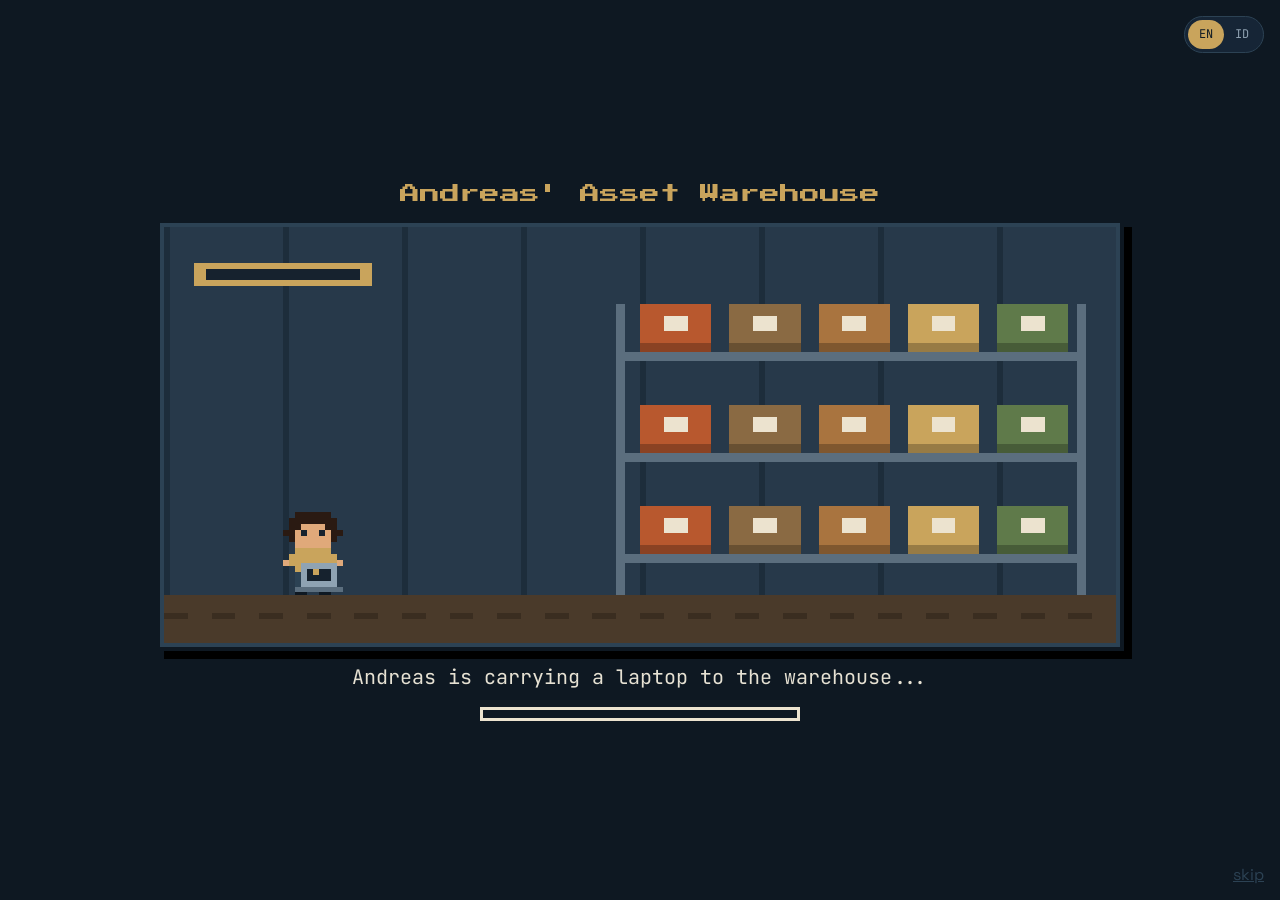
==== index.html @ f8578f16 "Add files via upload" ====
<!DOCTYPE html>
<html lang="en" data-lang="en">
<head>
<meta charset="UTF-8">
<meta name="viewport" content="width=device-width, initial-scale=1">
<title>Andreas Hasiholan Sinaga | IT Asset Management & Software Engineer</title>
<meta name="description" content="Portfolio of Andreas Hasiholan Sinaga: IT asset management, stock opname, JIRA operations, software engineering, and accessibility research.">
<link rel="preconnect" href="https://fonts.googleapis.com">
<link href="https://fonts.googleapis.com/css2?family=Press+Start+2P&family=Space+Grotesk:wght@400;500;700&family=JetBrains+Mono:wght@400;500&display=swap" rel="stylesheet">
<link rel="stylesheet" href="style.css">
</head>
<body class="locked">

<!-- ===== LAUNCH PAGE ===== -->
<section id="launch">
  <div class="lang-switch launch-lang" role="group" aria-label="Language">
    <button class="lang-btn" data-set="en" aria-pressed="true">EN</button>
    <button class="lang-btn" data-set="id" aria-pressed="false">ID</button>
  </div>
  <h1 class="px">Andreas' Asset Warehouse</h1>
  <canvas id="scene" width="320" height="140" aria-label="Pixel animation: a character carries a laptop to the warehouse shelves"></canvas>
  <p id="hint" class="hint"></p>
  <div class="bar"><i id="barfill"></i></div>
  <button id="enter" class="launch-btn" hidden></button>
  <button id="skip" class="skip"></button>
</section>

<!-- ===== SITE ===== -->
<div id="site">
  <nav class="nav" id="nav">
    <a class="logo mono" href="#top">andreas</a>
    <div class="nav-right">
      <div class="links">
        <a href="#tentang"><span data-lang="en">About</span><span data-lang="id">Tentang</span></a>
        <a href="#ops"><span data-lang="en">Work</span><span data-lang="id">Pekerjaan</span></a>
        <a href="#kerja"><span data-lang="en">Experience</span><span data-lang="id">Pengalaman</span></a>
        <a href="#peta"><span data-lang="en">Asset Map</span><span data-lang="id">Peta Aset</span></a>
        <a href="#riset"><span data-lang="en">Research</span><span data-lang="id">Riset</span></a>
        <a href="#kontak"><span data-lang="en">Contact</span><span data-lang="id">Kontak</span></a>
      </div>
      <div class="lang-switch" role="group" aria-label="Language">
        <button class="lang-btn" data-set="en" aria-pressed="true">EN</button>
        <button class="lang-btn" data-set="id" aria-pressed="false">ID</button>
      </div>
    </div>
  </nav>

  <header class="hero wrap" id="top">
    <div class="hero-text">
      <p class="mono tag">Jakarta, Indonesia</p>
      <h2 class="big"><span class="first">Andreas</span> Hasiholan Sinaga</h2>
      <p class="role mono"><span id="typed"></span><i class="caret"></i></p>
      <p class="lead">
        <span data-lang="en">Computer Engineering graduate who manages IT assets in banking and builds apps on the side.</span>
        <span data-lang="id">Lulusan Computer Engineering yang mengurus aset IT di industri perbankan, dan membangun aplikasi di sela-selanya.</span>
      </p>
      <div class="cta">
        <a class="btn" href="#ops"><span data-lang="en">See my work</span><span data-lang="id">Lihat pekerjaan</span></a>
        <button class="btn ghost copy-btn" id="copy" data-email="sinagaandreas95@gmail.com"></button>
      </div>
    </div>
    <div class="term" aria-label="Terminal animation">
      <div class="term-bar"><i></i><i></i><i></i><span class="mono">stock-opname</span></div>
      <div class="term-body mono" id="termbody"></div>
    </div>
  </header>

  <section class="wrap stats">
    <div class="rv"><b data-n="1200">0</b><span><span data-lang="en">IT assets validated for auction</span><span data-lang="id">aset IT divalidasi untuk lelang</span></span></div>
    <div class="rv"><b data-n="5">0</b><span><span data-lang="en">years of software data reconciled (2021–2026)</span><span data-lang="id">tahun data software direkonsiliasi (2021–2026)</span></span></div>
    <div class="rv"><b data-n="2">0</b><span><span data-lang="en">IEEE papers</span><span data-lang="id">paper IEEE</span></span></div>
    <div class="rv"><b data-n="1">0</b><span><span data-lang="en">patent registered</span><span data-lang="id">paten terdaftar</span></span></div>
  </section>

  <section id="tentang" class="wrap rv">
    <p class="kicker mono">// about</p>
    <h3 class="h2"><span data-lang="en">From code to inventory, and back.</span><span data-lang="id">Dari kode ke inventaris, dan sebaliknya.</span></h3>
    <p class="lead">
      <span data-lang="en">Computer Engineering graduate from Telkom University (minor in Data Science, GPA 3.61/4.00). I work with asset inventory, data validation, audit support, and JIRA-based IT service in banking. I also build web and mobile apps with Python, PHP, MySQL, and Dart.</span>
      <span data-lang="id">Lulusan Computer Engineering Telkom University (minor Data Science, IPK 3,61/4,00). Saya terbiasa dengan inventaris aset, validasi data, dukungan audit, dan layanan IT berbasis JIRA di perbankan. Saya juga membangun aplikasi web dan mobile dengan Python, PHP, MySQL, dan Dart.</span>
    </p>
  </section>

  <section id="ops" class="wrap">
    <p class="kicker mono">// daily work</p>
    <h3 class="h2"><span data-lang="en">Five things I run at Danamon.</span><span data-lang="id">Lima hal yang saya kerjakan di Danamon.</span></h3>
    <div class="ops rv">
      <div class="tabs" role="tablist" aria-label="Responsibilities">
        <button class="tab" role="tab" data-i="0" aria-selected="true"><span class="mono">01</span><span>Stock Opname</span></button>
        <button class="tab" role="tab" data-i="1" aria-selected="false"><span class="mono">02</span><span data-lang="en">Inventory & Stock Card</span><span data-lang="id">Inventaris & Stock Card</span></button>
        <button class="tab" role="tab" data-i="2" aria-selected="false"><span class="mono">03</span><span data-lang="en">Asset Auction</span><span data-lang="id">Lelang Aset</span></button>
        <button class="tab" role="tab" data-i="3" aria-selected="false"><span class="mono">04</span><span data-lang="en">Data Integrity</span><span data-lang="id">Integritas Data</span></button>
        <button class="tab" role="tab" data-i="4" aria-selected="false"><span class="mono">05</span><span>JIRA & SLA</span></button>
      </div>
      <div class="panel" role="tabpanel">
        <h4 id="ptitle"></h4>
        <p id="pdesc" class="lead"></p>
        <div id="viz" class="viz"></div>
      </div>
    </div>
  </section>

  <section id="kerja" class="wrap">
    <p class="kicker mono">// experience</p>
    <h3 class="h2"><span data-lang="en">Work timeline</span><span data-lang="id">Timeline kerja</span></h3>
    <div class="timeline">
      <article class="card rv">
        <time class="mono"><span data-lang="en">May 2026 – Present</span><span data-lang="id">Mei 2026 – sekarang</span></time>
        <h4><span data-lang="en">IT Assets Management (Contract)</span><span data-lang="id">IT Assets Management (Kontrak)</span></h4>
        <p class="org">PT Bank Danamon Indonesia Tbk · Jakarta</p>
        <p><span data-lang="en">Five core responsibilities: stock opname, inventory, auction support, data integrity, and JIRA ticket handling.</span><span data-lang="id">Lima tanggung jawab utama: stock opname, inventaris, dukungan lelang, integritas data, dan penanganan tiket JIRA.</span></p>
      </article>
      <article class="card rv">
        <time class="mono"><span data-lang="en">Nov 2025 – May 2026</span><span data-lang="id">Nov 2025 – Mei 2026</span></time>
        <h4><span data-lang="en">IT Assets Management Intern</span><span data-lang="id">IT Assets Management Intern</span></h4>
        <p class="org">PT Bank Danamon Indonesia Tbk</p>
        <ul>
          <li><span data-lang="en">Built a Stock Card Application to digitize backup inventory, replacing manual tracking.</span><span data-lang="id">Membangun Stock Card Application untuk mendigitalkan inventaris backup, menggantikan pencatatan manual.</span></li>
          <li><span data-lang="en">Software stock opname and data reconciliation for 2021–2026.</span><span data-lang="id">Stock opname software dan rekonsiliasi data 2021–2026.</span></li>
          <li><span data-lang="en">Hardware stock opname for auction preparation, validating about 1,200 IT assets.</span><span data-lang="id">Stock opname hardware untuk lelang, memvalidasi sekitar 1.200 aset IT.</span></li>
        </ul>
      </article>
      <article class="card rv">
        <time class="mono"><span data-lang="en">Jul – Aug 2024</span><span data-lang="id">Jul – Agu 2024</span></time>
        <h4><span>Software Engineer Intern</span></h4>
        <p class="org">Kantor Pelayanan Pajak Madya Medan</p>
        <ul>
          <li><span data-lang="en">Built a web survey application (PHP, MySQL, Bootstrap) with role-based authentication.</span><span data-lang="id">Aplikasi survei web (PHP, MySQL, Bootstrap) dengan autentikasi berbasis peran.</span></li>
          <li><span data-lang="en">Input validation, testing, debugging, and technical documentation.</span><span data-lang="id">Validasi input, testing, debugging, dan dokumentasi teknis.</span></li>
        </ul>
      </article>
      <article class="card rv">
        <time class="mono"><span data-lang="en">Dec 2024 – Sep 2025</span><span data-lang="id">Des 2024 – Sep 2025</span></time>
        <h4><span data-lang="en">Secretary & Treasurer, Kesma</span><span data-lang="id">Sekretaris & Bendahara Kesma</span></h4>
        <p class="org">Himpunan Mahasiswa Teknik Komputer, Telkom University</p>
        <ul>
          <li><span data-lang="en">Organizational administration, meeting minutes, and correspondence.</span><span data-lang="id">Administrasi organisasi, notulen, dan korespondensi.</span></li>
          <li><span data-lang="en">Budgeting and financial reporting for student programs.</span><span data-lang="id">Perencanaan anggaran dan laporan keuangan program mahasiswa.</span></li>
        </ul>
      </article>
      <article class="card rv">
        <time class="mono"><span data-lang="en">Nov 2023 – Oct 2024</span><span data-lang="id">Nov 2023 – Okt 2024</span></time>
        <h4><span data-lang="en">Logistics Staff & Teaching Volunteer</span><span data-lang="id">Logistics Staf & Relawan Mengajar</span></h4>
        <p class="org">CONNECTION, SDN Cihanjaro</p>
        <ul>
          <li><span data-lang="en">Logistics and teaching sessions for a community service program.</span><span data-lang="id">Logistik dan sesi mengajar di program pengabdian masyarakat.</span></li>
          <li><span data-lang="en">Supported digitalization workshops for elementary school students.</span><span data-lang="id">Mendukung workshop digitalisasi untuk siswa sekolah dasar.</span></li>
        </ul>
      </article>
    </div>
  </section>

  <section id="debrief" class="wrap rv">
    <p class="kicker mono"><span data-lang="en">// asset cabinet</span><span data-lang="id">// lemari asset</span></p>
    <h3 class="h2"><span data-lang="en">My work, filed like IT assets.</span><span data-lang="id">Karya saya, diarsipkan seperti aset IT.</span></h3>
    <p class="lead"><span data-lang="en">Open a drawer to see what's inside.</span><span data-lang="id">Buka laci untuk melihat isinya.</span></p>

    <div class="cabinet" id="cabinet">
      <div class="cab-plate mono"><span data-lang="en">ITFC · ASSET CABINET · A1–A4</span><span data-lang="id">ITFC · LEMARI ASSET · A1–A4</span></div>

      <div class="drawer" data-d="0">
        <button class="drawer-head" aria-expanded="false" aria-controls="dr0">
          <span class="pix" aria-hidden="true">
            <svg viewBox="0 0 16 16" shape-rendering="crispEdges"><rect x="3" y="3" width="10" height="7" fill="#8fa3b3"/><rect x="4" y="4" width="8" height="5" fill="#16222e"/><rect class="scr" x="5" y="5" width="2" height="1" fill="#c9a45c"/><rect x="1" y="11" width="14" height="2" fill="#5b6e7e"/></svg>
          </span>
          <span class="dmeta"><span class="dlabel mono">A1</span><span class="dtitle"><span data-lang="en">Final Debrief</span><span data-lang="id">Debrief Akhir</span></span></span>
          <span class="dcount mono"><span data-lang="en">1 file</span><span data-lang="id">1 berkas</span></span>
          <span class="handle" aria-hidden="true"></span>
        </button>
        <div class="drawer-body" id="dr0"><div class="drawer-inner">
          <p><span data-lang="en">Full debrief of my internship at Bank Danamon: stocktaking, JIRA tickets, delivery, stock opname, auction validation, and a digital stock card app.</span><span data-lang="id">Debrief lengkap magang di Bank Danamon: stocktaking, tiket JIRA, delivery, stock opname, validasi lelang, dan aplikasi digital stock card.</span></p>
          <a class="btn-sm" href="debrief.html"><span data-lang="en">Open debrief →</span><span data-lang="id">Buka debrief →</span></a>
        </div></div>
      </div>

      <div class="drawer" data-d="1">
        <button class="drawer-head" aria-expanded="false" aria-controls="dr1">
          <span class="pix" aria-hidden="true">
            <svg viewBox="0 0 16 16" shape-rendering="crispEdges"><rect x="3" y="2" width="10" height="4" fill="#5b6e7e"/><rect x="3" y="7" width="10" height="4" fill="#5b6e7e"/><rect x="3" y="12" width="10" height="2" fill="#5b6e7e"/><rect class="led" x="5" y="3" width="1" height="1" fill="#6f8a55"/><rect class="led l2" x="5" y="8" width="1" height="1" fill="#6f8a55"/><rect class="led l3" x="5" y="13" width="1" height="1" fill="#b8582e"/><rect x="8" y="3" width="4" height="1" fill="#16222e"/><rect x="8" y="8" width="4" height="1" fill="#16222e"/></svg>
          </span>
          <span class="dmeta"><span class="dlabel mono">A2</span><span class="dtitle"><span data-lang="en">Papers & Patent</span><span data-lang="id">Paper & Paten</span></span></span>
          <span class="dcount mono"><span data-lang="en">3 files</span><span data-lang="id">3 berkas</span></span>
          <span class="handle" aria-hidden="true"></span>
        </button>
        <div class="drawer-body" id="dr1"><div class="drawer-inner">
          <p><span data-lang="en">Two IEEE papers on color vision deficiency and one registered patent, Color AID.</span><span data-lang="id">Dua paper IEEE tentang color vision deficiency dan satu paten terdaftar, Color AID.</span></p>
          <a class="btn-sm" href="works.html?type=paper"><span data-lang="en">Open papers →</span><span data-lang="id">Buka paper →</span></a>
        </div></div>
      </div>

      <div class="drawer" data-d="2">
        <button class="drawer-head" aria-expanded="false" aria-controls="dr2">
          <span class="pix" aria-hidden="true">
            <svg viewBox="0 0 16 16" shape-rendering="crispEdges"><rect x="2" y="2" width="12" height="9" fill="#8fa3b3"/><rect x="3" y="3" width="10" height="7" fill="#16222e"/><rect class="scr" x="5" y="4" width="4" height="1" fill="#c9a45c"/><rect x="7" y="11" width="2" height="2" fill="#5b6e7e"/><rect x="5" y="13" width="6" height="1" fill="#5b6e7e"/></svg>
          </span>
          <span class="dmeta"><span class="dlabel mono">A3</span><span class="dtitle"><span data-lang="en">Thesis</span><span data-lang="id">Skripsi</span></span></span>
          <span class="dcount mono"><span data-lang="en">1 file</span><span data-lang="id">1 berkas</span></span>
          <span class="handle" aria-hidden="true"></span>
        </button>
        <div class="drawer-body" id="dr2"><div class="drawer-inner">
          <p><span data-lang="en">My bachelor thesis in Computer Engineering, Telkom University.</span><span data-lang="id">Skripsi S1 Computer Engineering, Telkom University.</span></p>
          <a class="btn-sm" href="works.html?type=skripsi"><span data-lang="en">Open thesis →</span><span data-lang="id">Buka skripsi →</span></a>
        </div></div>
      </div>

      <div class="drawer" data-d="3">
        <button class="drawer-head" aria-expanded="false" aria-controls="dr3">
          <span class="pix" aria-hidden="true">
            <svg viewBox="0 0 16 16" shape-rendering="crispEdges"><rect x="1" y="5" width="6" height="2" fill="#8a6a43"/><rect x="1" y="7" width="9" height="6" fill="#c9a45c"/><rect x="5" y="3" width="6" height="2" fill="#b8582e"/><rect x="5" y="5" width="10" height="8" fill="#b8582e"/><rect x="6" y="7" width="8" height="1" fill="#7d3a1c"/><rect x="6" y="9" width="5" height="1" fill="#7d3a1c"/></svg>
          </span>
          <span class="dmeta"><span class="dlabel mono">A4</span><span class="dtitle"><span data-lang="en">Assignments</span><span data-lang="id">Tugas</span></span></span>
          <span class="dcount mono"><span data-lang="en">course projects</span><span data-lang="id">proyek kuliah</span></span>
          <span class="handle" aria-hidden="true"></span>
        </button>
        <div class="drawer-body" id="dr3"><div class="drawer-inner">
          <p><span data-lang="en">Course projects from Telkom University, including data and software work.</span><span data-lang="id">Proyek mata kuliah di Telkom University, termasuk pekerjaan data dan software.</span></p>
          <a class="btn-sm" href="works.html?type=tugas"><span data-lang="en">Open assignments →</span><span data-lang="id">Buka tugas →</span></a>
        </div></div>
      </div>

      <div class="cab-base mono" aria-hidden="true">▲ ▲ ▲</div>
    </div>
  </section>

  <section id="peta" class="wrap">
    <p class="kicker mono">// asset map</p>
    <h3 class="h2"><span data-lang="en">Assets spread across far-apart sites.</span><span data-lang="id">Aset yang saya urus tersebar jauh-jauh.</span></h3>
    <p class="lead"><span data-lang="en">Click a pin to see the work at each location. The little truck keeps driving around.</span><span data-lang="id">Klik pin untuk melihat jenis tugas di tiap lokasi. Truk kecil itu terus berkeliling.</span></p>
    <div class="mapbox">
      <svg id="map" viewBox="0 0 400 200" shape-rendering="crispEdges" role="img" aria-label="Pixel map of asset locations">
        <rect width="400" height="200" fill="#122232"/>
        <g class="waves" fill="#1d3447"><rect x="20" y="20" width="16" height="3"/><rect x="300" y="170" width="20" height="3"/><rect x="60" y="150" width="14" height="3"/><rect x="340" y="30" width="16" height="3"/></g>
        <g fill="#4d6640" stroke="#35472b" stroke-width="3">
          <polygon points="40,70 90,60 150,75 170,95 130,110 70,105"/>
          <polygon points="180,100 240,95 290,110 270,130 210,135"/>
          <polygon points="250,45 320,40 360,60 340,85 280,80"/>
          <polygon points="300,120 360,115 375,140 330,150"/>
        </g>
        <path d="M95,85 L215,115 L295,62 L340,130 L95,85" fill="none" stroke="#c9a45c" stroke-width="1.5" stroke-dasharray="4 4" opacity=".6"/>
        <g><rect x="-7" y="-5" width="9" height="7" fill="#b8582e"/><rect x="2" y="-3" width="5" height="5" fill="#c9a45c"/><rect x="-5" y="2" width="3" height="3" fill="#122232"/><rect x="2" y="2" width="3" height="3" fill="#122232"/>
          <animateMotion dur="14s" repeatCount="indefinite" path="M95,85 L215,115 L295,62 L340,130 L95,85"/></g>
        <g class="pin" data-t-en="Head Office" data-t-id="Kantor Pusat" data-d-en="Dataset validation, audit documentation, and auction preparation." data-d-id="Validasi dataset, dokumentasi audit, dan persiapan lelang." transform="translate(95 85)"><rect x="-4" y="-18" width="8" height="8" fill="#b8582e"/><rect x="-2" y="-10" width="4" height="6" fill="#b8582e"/></g>
        <g class="pin" data-t-en="Regional Office" data-t-id="Kantor Regional" data-d-en="Physical stock opname and matching against inventory records." data-d-id="Stock opname fisik dan pencocokan dengan catatan inventaris." transform="translate(215 115)"><rect x="-4" y="-18" width="8" height="8" fill="#c9a45c"/><rect x="-2" y="-10" width="4" height="6" fill="#c9a45c"/></g>
        <g class="pin" data-t-en="Branch Network" data-t-id="Jaringan Cabang" data-d-en="Asset verification at branches, then auction administration." data-d-id="Verifikasi aset di cabang, lalu administrasi lelang." transform="translate(295 62)"><rect x="-4" y="-18" width="8" height="8" fill="#b8582e"/><rect x="-2" y="-10" width="4" height="6" fill="#b8582e"/></g>
        <g class="pin" data-t-en="Remote Branch" data-t-id="Cabang Jauh" data-d-en="Data submission, JIRA tickets, and hardware replacement within SLA." data-d-id="Pengiriman data, tiket JIRA, dan penggantian hardware sesuai SLA." transform="translate(340 130)"><rect x="-4" y="-18" width="8" height="8" fill="#c9a45c"/><rect x="-2" y="-10" width="4" height="6" fill="#c9a45c"/></g>
      </svg>
      <div id="pinfo" class="pinfo"><b></b><span></span></div>
    </div>
  </section>

  <section id="riset" class="wrap">
    <p class="kicker mono">// research & patent</p>
    <h3 class="h2"><span data-lang="en">Accessibility and color.</span><span data-lang="id">Aksesibilitas dan warna.</span></h3>
    <div class="grid">
      <article class="card rv"><time class="mono">IEEE · Mar 2026</time><h4>Bridging Accessibility Gaps</h4><p><span data-lang="en">A color detection app with real-time voice feedback for Colour Vision Deficiency. 90–96% accuracy and an 81.6% user satisfaction score.</span><span data-lang="id">Aplikasi deteksi warna dengan suara real-time untuk Colour Vision Deficiency. Akurasi 90–96% dan kepuasan pengguna 81,6%.</span></p></article>
      <article class="card rv"><time class="mono">IEEE · Feb 2026</time><h4>Continuous CVD Severity Simulation</h4><p><span data-lang="en">A continuous CVD simulation based on Machado's LMS-RGB transformation, evaluated with CIEDE2000.</span><span data-lang="id">Simulasi CVD kontinu berbasis transformasi LMS-RGB Machado, dievaluasi dengan CIEDE2000.</span></p></article>
      <article class="card rv"><time class="mono"><span data-lang="en">Patent · Aug 2025</span><span data-lang="id">Paten · Agu 2025</span></time><h4>Color AID</h4><p><span data-lang="en">A mobile app that helps people with color blindness with real-time color detection and color vision tests.</span><span data-lang="id">Aplikasi mobile untuk penyandang buta warna lewat deteksi warna real-time dan tes buta warna.</span></p></article>
      <article class="card rv"><time class="mono"><span data-lang="en">Certification · Sep 2025</span><span data-lang="id">Sertifikasi · Sep 2025</span></time><h4>Data Analysis Fullstack Bootcamp</h4><p><span data-lang="en">MySkill, Batch 24. Presented at ICATEI 2025 and BTS-I2C 2025.</span><span data-lang="id">MySkill, Batch 24. Presentasi di ICATEI 2025 dan BTS-I2C 2025.</span></p></article>
    </div>
    <p class="kicker mono sub">// skills</p>
    <div class="chips rv"><span>Python</span><span>SQL</span><span>Dart</span><span>PHP</span><span>MySQL</span><span>Machine Learning</span><span>EDA</span><span>Power BI</span><span>Tableau</span><span>Excel</span><span>Jira</span><span>UML · ERD · DFD</span></div>
  </section>

  <footer id="kontak" class="foot">
    <div class="wrap foot-top">
      <div class="foot-brand">
        <p class="foot-big">
          <span data-lang="en">Let's build something accountable.</span>
          <span data-lang="id">Ayo bangun sesuatu yang bisa dipertanggungjawabkan.</span>
        </p>
        <p class="avail"><i></i>
          <span data-lang="en">Open to new opportunities</span>
          <span data-lang="id">Terbuka untuk peluang baru</span>
        </p>
        <p class="mono clock"><span id="clock"></span> · Jakarta</p>
      </div>
      <div class="foot-col">
        <h6 class="mono">Explore</h6>
        <a href="#tentang"><span data-lang="en">About</span><span data-lang="id">Tentang</span></a>
        <a href="#ops"><span data-lang="en">Work</span><span data-lang="id">Pekerjaan</span></a>
        <a href="#kerja"><span data-lang="en">Experience</span><span data-lang="id">Pengalaman</span></a>
        <a href="#peta"><span data-lang="en">Asset Map</span><span data-lang="id">Peta Aset</span></a>
        <a href="#riset"><span data-lang="en">Research</span><span data-lang="id">Riset</span></a>
        <a href="debrief.html"><span data-lang="en">Internship Debrief</span><span data-lang="id">Debrief Magang</span></a>
        <a href="works.html"><span data-lang="en">All Works</span><span data-lang="id">Semua Karya</span></a>
      </div>
      <div class="foot-col">
        <h6 class="mono">Contact</h6>
        <a href="mailto:sinagaandreas95@gmail.com">sinagaandreas95@gmail.com</a>
        <a href="tel:+6281279641451">+62 812-7964-1451</a>
        <a href="https://www.linkedin.com/in/andreassinaga" target="_blank" rel="noopener">LinkedIn ↗</a>
      </div>
    </div>
    <div class="wrap foot-bottom">
      <span class="mono">© 2026 Frida Putriassa with love.</span>
            <a href="#top" class="totop mono"><span data-lang="en">Back to top ↑</span><span data-lang="id">Kembali ke atas ↑</span></a>
    </div>
  </footer>
</div>
<script src="script.js"></script>
</body>
</html>
---- style.css ----
:root{--navy:#0f1a24;--panel:#162536;--panel2:#1d3045;--steel:#2c4254;--khaki:#c9a45c;--rust:#b8582e;--cream:#ece3cf;--ink:#e6e1d3;--muted:#8ea0b0;--moss:#6f8a55}
*{box-sizing:border-box;margin:0;padding:0}
html{scroll-behavior:smooth}
body{background:var(--navy);color:var(--ink);font-family:'Space Grotesk',system-ui,sans-serif;line-height:1.6;overflow-x:hidden}
body.locked{overflow:hidden}
.mono{font-family:'JetBrains Mono',monospace}
a{color:var(--khaki);text-decoration:none}
button{font:inherit}
:focus-visible{outline:2px solid var(--khaki);outline-offset:3px}
.wrap{max-width:1080px;margin:0 auto;padding:80px 24px}
.kicker{color:var(--khaki);font-size:14px;margin-bottom:10px}
.h2{font-size:clamp(26px,3.6vw,40px);font-weight:700;letter-spacing:-.02em;line-height:1.15;margin-bottom:24px}
.lead{max-width:62ch;font-size:18px;color:var(--muted)}
.rv{opacity:0;transform:translateY(22px);transition:opacity .7s ease,transform .7s ease}
.rv.in{opacity:1;transform:none}

/* bilingual: tampilkan sesuai bahasa aktif */
html[data-lang="en"] [data-lang="id"]{display:none!important}
html[data-lang="id"] [data-lang="en"]{display:none!important}

/* ===== language switch ===== */
.lang-switch{display:inline-flex;border:1px solid var(--steel);border-radius:999px;padding:3px;background:var(--panel)}
.lang-btn{font-family:'JetBrains Mono',monospace;font-size:12px;background:none;border:0;color:var(--muted);padding:5px 11px;border-radius:999px;cursor:pointer;transition:all .2s}
.lang-btn:hover{color:var(--ink)}
.lang-btn.on{background:var(--khaki);color:var(--navy)}
.launch-lang{position:absolute;top:16px;right:16px}

/* ===== launch ===== */
.px{font-family:'Press Start 2P',monospace;font-weight:400;line-height:1.5}
#launch{position:fixed;inset:0;z-index:10;background:#0e1822;display:flex;flex-direction:column;align-items:center;justify-content:center;gap:14px;padding:16px;transition:opacity .6s,transform .6s}
#launch.hide{opacity:0;transform:scale(1.05);pointer-events:none}
#launch h1{font-size:clamp(12px,2.4vw,20px);color:var(--khaki);text-align:center}
#scene{width:min(960px,100%);image-rendering:pixelated;border:4px solid var(--steel);box-shadow:0 0 0 4px #0e1822,8px 8px 0 4px #000;cursor:pointer;background:#27394a}
.hint{font-size:20px;text-align:center;min-height:30px;font-family:'JetBrains Mono',monospace}
.bar{width:min(320px,80%);height:14px;border:3px solid var(--cream);padding:2px}
.bar i{display:block;height:100%;width:0;background:var(--khaki);transition:width .3s steps(6)}
.skip{position:absolute;right:16px;bottom:12px;background:none;border:0;color:var(--steel);cursor:pointer;text-decoration:underline}
.launch-btn{font-family:'Press Start 2P',monospace;font-size:12px;padding:14px 18px;background:var(--rust);color:var(--cream);border:0;cursor:pointer;box-shadow:inset -4px -4px 0 #7d3a1c,inset 4px 4px 0 #d97c4e,4px 4px 0 #000}
.launch-btn:not([hidden]){animation:blink 1s steps(2) infinite}
@keyframes blink{50%{background:var(--khaki);color:var(--navy)}}

/* ===== site ===== */
#site{display:none}
#site.on{display:block;animation:fade .6s ease}
@keyframes fade{from{opacity:0}}
.nav{position:sticky;top:0;z-index:5;display:flex;justify-content:space-between;align-items:center;gap:16px;padding:14px 24px;background:rgba(15,26,36,.85);backdrop-filter:blur(10px);border-bottom:1px solid var(--steel)}
.nav .logo{color:var(--khaki);font-size:18px}
.nav .logo span{animation:caret 1s steps(2) infinite}
.nav-right{display:flex;align-items:center;gap:22px}
.links{display:flex;gap:22px;flex-wrap:wrap}
.links a{color:var(--muted);font-size:15px;position:relative}
.links a:hover,.links a.act{color:var(--ink)}
.links a.act::after{content:"";position:absolute;left:0;right:0;bottom:-6px;height:2px;background:var(--khaki)}
.hero{display:grid;grid-template-columns:1.1fr 1fr;gap:48px;align-items:center;min-height:82vh}
.tag{color:var(--khaki);font-size:14px}
.big{font-size:clamp(34px,5.5vw,62px);font-weight:700;letter-spacing:-.03em;line-height:1.05;margin:12px 0 18px}
.role{font-size:clamp(15px,1.8vw,19px);color:var(--cream);margin-bottom:20px;min-height:1.6em}
.caret{display:inline-block;width:.6em;height:1.1em;background:var(--khaki);margin-left:4px;vertical-align:-2px;animation:caret 1s steps(2) infinite}
@keyframes caret{50%{opacity:0}}
.cta{display:flex;gap:12px;flex-wrap:wrap;margin-top:28px}
.btn{display:inline-block;font:500 15px 'Space Grotesk',sans-serif;padding:12px 20px;background:var(--khaki);color:var(--navy);border:0;border-radius:4px;cursor:pointer;transition:transform .2s,box-shadow .2s}
.btn:hover{transform:translateY(-2px);box-shadow:0 8px 20px rgba(201,164,92,.25)}
.btn.ghost{background:transparent;color:var(--ink);border:1px solid var(--steel)}
.btn.ghost:hover{border-color:var(--khaki);box-shadow:none}

.term{background:#0a131c;border:1px solid var(--steel);border-radius:10px;overflow:hidden;box-shadow:0 30px 60px -20px rgba(0,0,0,.6)}
.term-bar{display:flex;align-items:center;gap:6px;padding:10px 14px;background:var(--panel);border-bottom:1px solid var(--steel)}
.term-bar i{width:10px;height:10px;border-radius:50%;background:var(--steel)}
.term-bar i:nth-child(1){background:var(--rust)}.term-bar i:nth-child(2){background:var(--khaki)}.term-bar i:nth-child(3){background:var(--moss)}
.term-bar span{margin-left:auto;color:var(--muted);font-size:12px}
.term-body{padding:18px;font-size:13.5px;line-height:1.9;min-height:280px;color:#b9c6d2}
.term-body .ok{color:var(--moss)}.term-body .hl{color:var(--khaki)}
.tline{white-space:pre;opacity:0;transition:opacity .3s}
.tline.show{opacity:1}

.stats{display:grid;grid-template-columns:repeat(4,1fr);gap:14px;padding-top:0}
.stats div{background:var(--panel);border:1px solid var(--steel);border-radius:8px;padding:20px;position:relative;overflow:hidden;--mx:50%;--my:50%}
.stats b{display:block;font:700 34px 'Space Grotesk',sans-serif;color:var(--khaki);margin-bottom:6px}
.stats span{color:var(--muted);font-size:14px}

.card,.stats div,.tab{position:relative;overflow:hidden}
.card::before,.stats div::before,.tab::before{content:"";position:absolute;inset:0;background:radial-gradient(260px circle at var(--mx,50%) var(--my,50%),rgba(201,164,92,.13),transparent 60%);opacity:0;transition:opacity .3s;pointer-events:none}
.card:hover::before,.stats div:hover::before,.tab:hover::before{opacity:1}

.timeline{display:grid;gap:16px;max-width:820px}
.card{background:var(--panel);border:1px solid var(--steel);border-radius:8px;padding:22px 24px;transition:border-color .3s}
.card:hover{border-color:var(--khaki)}
.card time{color:var(--khaki);font-size:13px}
.card h4{font-size:19px;font-weight:700;margin:4px 0 2px}
.card .org{color:var(--muted);font-size:14px;margin-bottom:8px}
.card p{color:var(--ink);font-size:15.5px}
.card ul{padding-left:18px;color:var(--ink);font-size:15.5px}
.card li{margin-bottom:4px}

/* ops */
.ops{display:grid;grid-template-columns:300px 1fr;gap:20px;align-items:stretch}
.tabs{display:flex;flex-direction:column;gap:8px}
.tab{text-align:left;display:flex;gap:14px;align-items:center;background:var(--panel);border:1px solid var(--steel);border-radius:8px;padding:14px 16px;color:var(--muted);font:500 15px 'Space Grotesk',sans-serif;cursor:pointer;transition:all .25s;--mx:50%;--my:50%}
.tab .mono{color:var(--khaki);font-size:12px}
.tab:hover{color:var(--ink)}
.tab[aria-selected="true"]{color:var(--navy);background:var(--khaki);border-color:var(--khaki)}
.tab[aria-selected="true"] .mono{color:var(--navy)}
.tab[aria-selected="true"]::before{display:none}
.panel{background:var(--panel);border:1px solid var(--steel);border-radius:10px;padding:28px;display:flex;flex-direction:column;gap:14px}
.panel h4{font-size:24px;font-weight:700;letter-spacing:-.01em}
.panel .lead{font-size:16.5px}
.panel.swap{animation:swap .4s ease}
@keyframes swap{from{opacity:0;transform:translateX(12px)}}
.viz{margin-top:10px;min-height:200px;background:#0c1620;border:1px solid var(--steel);border-radius:8px;padding:18px;flex:1}

.cells{display:grid;grid-template-columns:repeat(10,1fr);gap:6px}
.cell{aspect-ratio:1;background:var(--panel2);border-radius:3px;transition:background .3s}
.cell.ok{background:var(--moss)}
.cell.hot{background:var(--khaki);box-shadow:0 0 12px var(--khaki)}
.vlabel{font-family:'JetBrains Mono',monospace;font-size:12px;color:var(--muted);margin-top:12px}

.rows{display:grid;gap:8px}
.row{display:grid;grid-template-columns:1fr 110px 90px;gap:10px;align-items:center;font-family:'JetBrains Mono',monospace;font-size:13px;background:var(--panel2);padding:10px 12px;border-radius:5px;border-left:3px solid var(--steel);transition:border-color .3s}
.row.ok{border-left-color:var(--moss)}
.row .q{text-align:right;color:var(--khaki)}
.row .s{font-size:11px;text-align:right;color:var(--muted)}

.pipe{display:grid;grid-template-columns:repeat(4,1fr);gap:8px;align-items:center}
.step{background:var(--panel2);border:1px solid var(--steel);border-radius:6px;padding:16px 10px;text-align:center;font-size:14px;transition:all .35s}
.step.on{background:var(--khaki);color:var(--navy);border-color:var(--khaki);transform:translateY(-4px)}
.step.done{border-color:var(--moss)}

.bars{display:flex;align-items:flex-end;gap:8px;height:180px}
.bcol{flex:1;background:var(--panel2);border-radius:4px 4px 0 0;height:20%;transition:height .6s cubic-bezier(.3,.7,.4,1.2)}
.bcol.hi{background:var(--moss)}
.bcol.lo{background:var(--rust)}

.kan{display:grid;grid-template-columns:repeat(3,1fr);gap:10px}
.kcol{background:var(--panel2);border-radius:6px;padding:10px;min-height:170px}
.kcol h5{font-family:'JetBrains Mono',monospace;font-size:11px;color:var(--muted);font-weight:500;margin-bottom:8px}
.tk{background:var(--panel);border:1px solid var(--steel);border-left:3px solid var(--khaki);border-radius:4px;padding:8px;font-size:12.5px;margin-bottom:8px;animation:pop .4s ease}
@keyframes pop{from{transform:scale(.9);opacity:0}}
.sla{display:flex;align-items:center;gap:12px;margin-top:14px;font-family:'JetBrains Mono',monospace;font-size:12px;color:var(--muted)}
.sla svg{width:44px;height:44px;transform:rotate(-90deg)}
.sla circle{fill:none;stroke-width:4}

/* map */
.mapbox{margin-top:28px;border:1px solid var(--steel);border-radius:10px;overflow:hidden;background:#0c1620}
#map{display:block;width:100%;image-rendering:pixelated}
.waves{animation:wave 3s steps(3) infinite}
@keyframes wave{50%{transform:translateX(6px)}}
.pin{cursor:pointer}
.pin rect{animation:hop 1s steps(2) infinite}
.pin.sel rect{stroke:#fff;stroke-width:1}
@keyframes hop{50%{transform:translateY(-3px)}}
.pinfo{padding:18px 22px;display:flex;flex-direction:column;gap:4px;border-top:1px solid var(--steel)}
.pinfo b{font-size:20px}
.pinfo span{color:var(--muted)}

.grid{display:grid;grid-template-columns:repeat(auto-fit,minmax(240px,1fr));gap:16px}
.grid .card h4{font-size:17px}
.sub{margin-top:56px}
.chips{display:flex;flex-wrap:wrap;gap:8px}
.chips span{font-family:'JetBrains Mono',monospace;font-size:13px;padding:6px 12px;border:1px solid var(--steel);border-radius:999px;color:var(--ink);transition:all .2s}
.chips span:hover{border-color:var(--khaki);color:var(--khaki);transform:translateY(-2px)}

/* ===== footer ===== */
.foot{background:#0b141d;border-top:1px solid var(--steel);margin-top:40px;position:relative;overflow:hidden}
.foot::before{content:"";position:absolute;left:0;right:0;top:0;height:4px;background:repeating-linear-gradient(90deg,var(--khaki) 0 16px,var(--rust) 16px 32px,var(--moss) 32px 48px)}
.foot-top{display:grid;grid-template-columns:1.6fr 1fr 1fr;gap:48px;padding-top:72px;padding-bottom:48px}
.foot-big{font-size:clamp(24px,3vw,34px);font-weight:700;letter-spacing:-.02em;line-height:1.15;margin-bottom:20px;max-width:18ch}
.avail{display:inline-flex;align-items:center;gap:10px;color:var(--ink);font-size:15px;border:1px solid var(--steel);border-radius:999px;padding:6px 14px;margin-bottom:14px}
.avail i{width:9px;height:9px;border-radius:50%;background:var(--moss);box-shadow:0 0 0 0 var(--moss);animation:ping 2s infinite}
@keyframes ping{0%{box-shadow:0 0 0 0 rgba(111,138,85,.6)}70%,100%{box-shadow:0 0 0 10px rgba(111,138,85,0)}}
.clock{color:var(--muted);font-size:13px}
.foot-col{display:flex;flex-direction:column;gap:10px}
.foot-col h6{font-size:12px;font-weight:500;color:var(--khaki);margin-bottom:6px;letter-spacing:.02em}
.foot-col a{color:var(--ink);font-size:16px;width:max-content;position:relative;transition:color .2s}
.foot-col a::after{content:"";position:absolute;left:0;bottom:-3px;width:0;height:1px;background:var(--khaki);transition:width .25s}
.foot-col a:hover{color:var(--khaki)}
.foot-col a:hover::after{width:100%}
.foot-bottom{display:flex;justify-content:space-between;align-items:center;gap:16px;flex-wrap:wrap;border-top:1px solid var(--steel);padding-top:24px;padding-bottom:28px;font-size:13px;color:var(--muted)}
.totop{color:var(--khaki);padding:6px 12px;border:1px solid var(--steel);border-radius:4px;transition:all .2s}
.totop:hover{background:var(--khaki);color:var(--navy);border-color:var(--khaki)}

@media(max-width:860px){.hero{grid-template-columns:1fr;min-height:auto}.ops{grid-template-columns:1fr}.tabs{flex-direction:row;flex-wrap:wrap}.tab{flex:1 1 auto}.stats{grid-template-columns:1fr 1fr}.links{display:none}.foot-top{grid-template-columns:1fr 1fr}.foot-brand{grid-column:1/-1}}
@media(max-width:560px){.pipe{grid-template-columns:1fr 1fr}.kan{grid-template-columns:1fr}.row{grid-template-columns:1fr 80px}.row .s{display:none}.foot-top{grid-template-columns:1fr}}
@media(prefers-reduced-motion:reduce){*,*::before,*::after{animation:none!important;transition:none!important;scroll-behavior:auto!important}.rv{opacity:1;transform:none}}

.debrief-card{display:flex;justify-content:space-between;align-items:center;gap:28px;flex-wrap:wrap;background:linear-gradient(135deg,var(--panel),var(--panel2));border:1px solid var(--khaki);border-radius:10px;padding:32px;transition:transform .25s,box-shadow .25s;color:var(--ink)}
.debrief-card:hover{transform:translateY(-3px);box-shadow:0 18px 40px -18px rgba(201,164,92,.35)}
.debrief-card .h2{font-size:clamp(22px,3vw,30px);margin-bottom:10px}
.debrief-card .lead{font-size:16px}
.debrief-arrow{color:var(--navy);background:var(--khaki);padding:12px 18px;border-radius:4px;font-size:14px;white-space:nowrap}

/* ===== lemari asset ===== */
.cabinet{max-width:760px;margin:36px auto 0;background:linear-gradient(180deg,#1f3247,#172739);border:1px solid var(--steel);border-radius:12px;padding:20px 20px 14px;box-shadow:0 40px 70px -40px #000,inset 0 1px 0 rgba(255,255,255,.04)}
.cab-plate{display:inline-block;background:var(--khaki);color:var(--navy);font-size:12px;padding:5px 12px;border-radius:3px;margin-bottom:18px;letter-spacing:.04em}
.cab-base{text-align:center;color:var(--steel);font-size:12px;margin-top:6px;letter-spacing:.5em}
.drawer{background:var(--panel2);border:1px solid var(--steel);border-radius:8px;margin-bottom:10px;overflow:hidden;transition:border-color .25s,transform .35s cubic-bezier(.3,.7,.4,1),box-shadow .25s}
.drawer:hover{transform:translateX(6px)}
.drawer.open{border-color:var(--khaki);transform:translateX(0);box-shadow:0 14px 30px -18px rgba(201,164,92,.5)}
.drawer-head{width:100%;display:grid;grid-template-columns:52px 1fr auto 56px;align-items:center;gap:16px;background:none;border:0;color:var(--ink);padding:14px 18px;cursor:pointer;text-align:left}
.pix svg{width:48px;height:48px;display:block;image-rendering:pixelated}
.drawer:hover .pix svg{animation:bob .7s steps(2) infinite}
@keyframes bob{50%{transform:translateY(-3px)}}
.led{animation:blink 1.2s steps(2) infinite}
.led.l2{animation-delay:.4s}.led.l3{animation-delay:.8s}
@keyframes blink{50%{opacity:.2}}
.scr{animation:blink 2s steps(2) infinite}
.dmeta{display:flex;flex-direction:column;gap:2px}
.dlabel{font-size:11px;color:var(--khaki)}
.dtitle{font-size:18px;font-weight:700}
.dcount{font-size:12px;color:var(--muted);white-space:nowrap}
.handle{justify-self:end;width:40px;height:6px;border-radius:3px;background:var(--steel);transition:background .25s,width .25s}
.drawer:hover .handle,.drawer.open .handle{background:var(--khaki);width:52px}
.drawer-body{max-height:0;overflow:hidden;transition:max-height .5s ease}
.drawer.open .drawer-body{max-height:260px}
.drawer-inner{padding:0 18px 20px 86px}
.drawer-inner p{font-size:15px;color:var(--ink);margin-bottom:14px;max-width:56ch}
.btn-sm{display:inline-block;font-family:'JetBrains Mono',monospace;font-size:13px;background:var(--khaki);color:var(--navy);padding:9px 14px;border-radius:4px;transition:transform .2s}
.btn-sm:hover{transform:translateX(3px)}
@media(max-width:560px){.drawer-head{grid-template-columns:44px 1fr auto;gap:12px}.pix svg{width:40px;height:40px}.handle{display:none}.drawer-inner{padding-left:18px}.dcount{display:none}}
@media(prefers-reduced-motion:reduce){.drawer:hover .pix svg,.led,.scr{animation:none!important}}

/* nama depan lebih menonjol */
.big .first{position:relative;color:var(--khaki);display:inline-block;background:linear-gradient(transparent 62%,rgba(184,88,46,.35) 62%,rgba(184,88,46,.35) 92%,transparent 92%);padding:0 .08em;margin:0 -.04em;transition:transform .3s}
.big .first:hover{transform:translateY(-2px)}
.nav .logo{font-size:20px;letter-spacing:.02em}
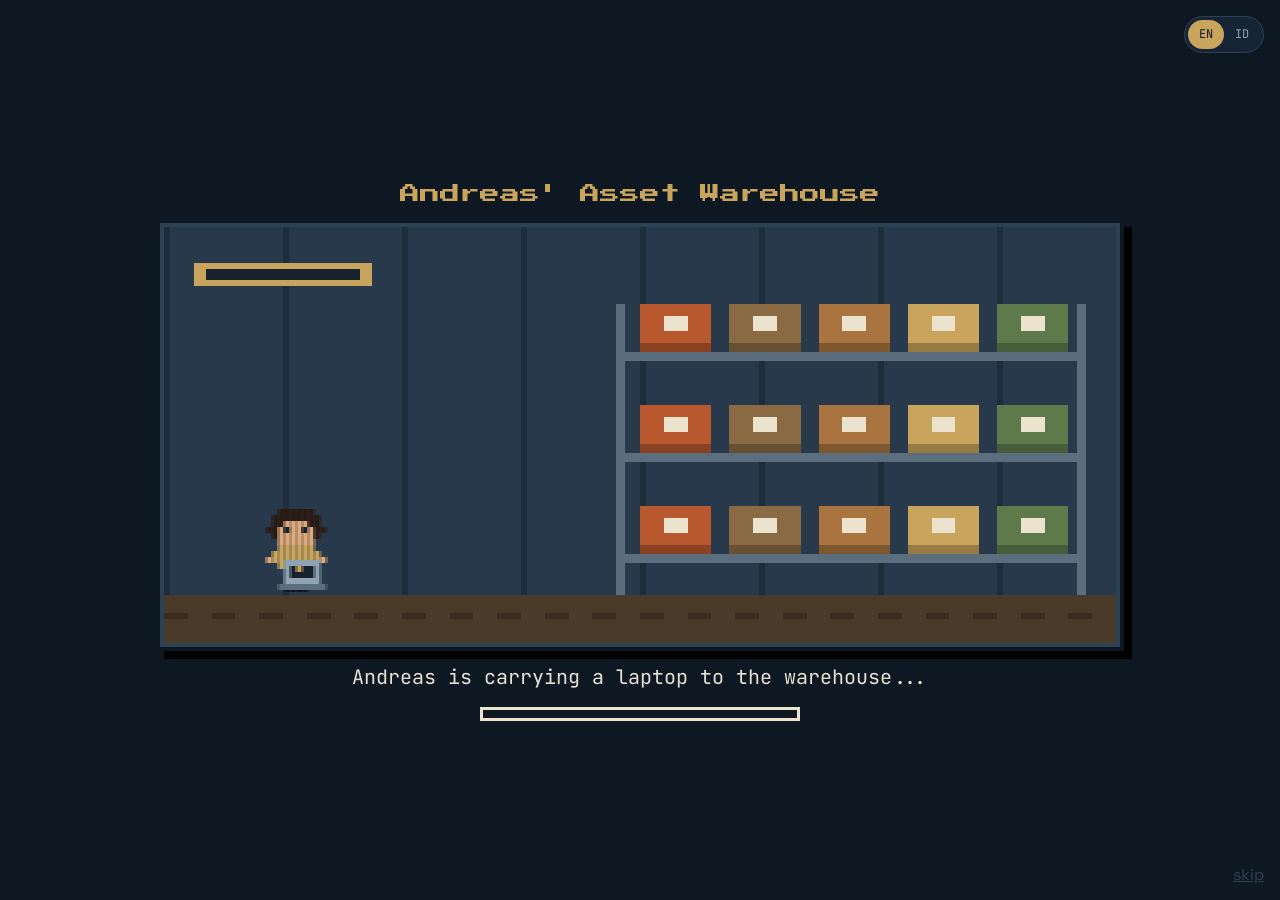
==== commit f68f869a: "Add files via upload" ====
--- a/index.html
+++ b/index.html
@@ -25,6 +25,14 @@
   <button id="skip" class="skip"></button>
 </section>
 
+<!-- ===== CV DOWNLOADED POPUP ===== -->
+<div id="cvpop" class="cvpop" role="status" aria-live="polite" hidden>
+  <canvas id="cvchar" width="64" height="64" aria-hidden="true"></canvas>
+  <div class="cvpop-txt"><b id="cvpop-t"></b><span id="cvpop-d"></span></div>
+  <button class="cvpop-x" id="cvpop-x" aria-label="Close">×</button>
+  <i class="cvpop-bar"></i>
+</div>
+
 <!-- ===== SITE ===== -->
 <div id="site">
   <nav class="nav" id="nav">
@@ -56,7 +64,7 @@
       </p>
       <div class="cta">
         <a class="btn" href="#ops"><span data-lang="en">See my work</span><span data-lang="id">Lihat pekerjaan</span></a>
-        <button class="btn ghost copy-btn" id="copy" data-email="sinagaandreas95@gmail.com"></button>
+        <a class="btn ghost dl-btn" id="dl" href="CV_Andreas_Hasiholan_Sinaga.pdf" download="CV_Andreas_Hasiholan_Sinaga.pdf"><span class="dl-fill"></span><svg class="dl-ico" viewBox="0 0 24 24" width="16" height="16" fill="none" stroke="currentColor" stroke-width="2" stroke-linecap="round" stroke-linejoin="round" aria-hidden="true"><path class="dl-arrow" d="M12 4v11M7 11l5 5 5-5"/><path class="dl-tray" d="M5 20h14"/><path class="dl-check" d="M5 13l4.5 4.5L19 7"/></svg><span class="dl-label" id="dl-label"></span></a>
       </div>
     </div>
     <div class="term" aria-label="Terminal animation">
@@ -83,7 +91,7 @@
 
   <section id="ops" class="wrap">
     <p class="kicker mono">// daily work</p>
-    <h3 class="h2"><span data-lang="en">Five things I run at Danamon.</span><span data-lang="id">Lima hal yang saya kerjakan di Danamon.</span></h3>
+    <h3 class="h2"><span data-lang="en">Five things I run at My Current Office.</span><span data-lang="id">Lima hal yang saya kerjakan di Danamon.</span></h3>
     <div class="ops rv">
       <div class="tabs" role="tablist" aria-label="Responsibilities">
         <button class="tab" role="tab" data-i="0" aria-selected="true"><span class="mono">01</span><span>Stock Opname</span></button>
@@ -179,12 +187,15 @@
             <svg viewBox="0 0 16 16" shape-rendering="crispEdges"><rect x="3" y="2" width="10" height="4" fill="#5b6e7e"/><rect x="3" y="7" width="10" height="4" fill="#5b6e7e"/><rect x="3" y="12" width="10" height="2" fill="#5b6e7e"/><rect class="led" x="5" y="3" width="1" height="1" fill="#6f8a55"/><rect class="led l2" x="5" y="8" width="1" height="1" fill="#6f8a55"/><rect class="led l3" x="5" y="13" width="1" height="1" fill="#b8582e"/><rect x="8" y="3" width="4" height="1" fill="#16222e"/><rect x="8" y="8" width="4" height="1" fill="#16222e"/></svg>
           </span>
           <span class="dmeta"><span class="dlabel mono">A2</span><span class="dtitle"><span data-lang="en">Papers & Patent</span><span data-lang="id">Paper & Paten</span></span></span>
-          <span class="dcount mono"><span data-lang="en">3 files</span><span data-lang="id">3 berkas</span></span>
+          <span class="dcount mono"><span data-lang="en">2 links</span><span data-lang="id">2 link</span></span>
           <span class="handle" aria-hidden="true"></span>
         </button>
         <div class="drawer-body" id="dr1"><div class="drawer-inner">
-          <p><span data-lang="en">Two IEEE papers on color vision deficiency and one registered patent, Color AID.</span><span data-lang="id">Dua paper IEEE tentang color vision deficiency dan satu paten terdaftar, Color AID.</span></p>
-          <a class="btn-sm" href="works.html?type=paper"><span data-lang="en">Open papers →</span><span data-lang="id">Buka paper →</span></a>
+          <p><span data-lang="en">Two IEEE papers on color vision deficiency.</span><span data-lang="id">Dua paper IEEE tentang color vision deficiency.</span></p>
+          <div class="dlinks">
+            <a class="btn-sm" href="https://ieeexplore.ieee.org/document/11399518/metrics#metrics" target="_blank" rel="noopener"><span data-lang="en">IEEE paper 1 ↗</span><span data-lang="id">Paper IEEE 1 ↗</span></a>
+            <a class="btn-sm" href="https://ieeexplore.ieee.org/document/11405405" target="_blank" rel="noopener"><span data-lang="en">IEEE paper 2 ↗</span><span data-lang="id">Paper IEEE 2 ↗</span></a>
+          </div>
         </div></div>
       </div>
 
@@ -199,7 +210,7 @@
         </button>
         <div class="drawer-body" id="dr2"><div class="drawer-inner">
           <p><span data-lang="en">My bachelor thesis in Computer Engineering, Telkom University.</span><span data-lang="id">Skripsi S1 Computer Engineering, Telkom University.</span></p>
-          <a class="btn-sm" href="works.html?type=skripsi"><span data-lang="en">Open thesis →</span><span data-lang="id">Buka skripsi →</span></a>
+          <a class="btn-sm" href="files/skripsi.pdf" target="_blank" rel="noopener"><span data-lang="en">Open thesis ↗</span><span data-lang="id">Buka skripsi ↗</span></a>
         </div></div>
       </div>
 
@@ -252,8 +263,8 @@
     <p class="kicker mono">// research & patent</p>
     <h3 class="h2"><span data-lang="en">Accessibility and color.</span><span data-lang="id">Aksesibilitas dan warna.</span></h3>
     <div class="grid">
-      <article class="card rv"><time class="mono">IEEE · Mar 2026</time><h4>Bridging Accessibility Gaps</h4><p><span data-lang="en">A color detection app with real-time voice feedback for Colour Vision Deficiency. 90–96% accuracy and an 81.6% user satisfaction score.</span><span data-lang="id">Aplikasi deteksi warna dengan suara real-time untuk Colour Vision Deficiency. Akurasi 90–96% dan kepuasan pengguna 81,6%.</span></p></article>
-      <article class="card rv"><time class="mono">IEEE · Feb 2026</time><h4>Continuous CVD Severity Simulation</h4><p><span data-lang="en">A continuous CVD simulation based on Machado's LMS-RGB transformation, evaluated with CIEDE2000.</span><span data-lang="id">Simulasi CVD kontinu berbasis transformasi LMS-RGB Machado, dievaluasi dengan CIEDE2000.</span></p></article>
+      <article class="card rv"><time class="mono">IEEE · Mar 2026</time><h4>Bridging Accessibility Gaps</h4><p><span data-lang="en">A color detection app with real-time voice feedback for Colour Vision Deficiency. 90–96% accuracy and an 81.6% user satisfaction score.</span><span data-lang="id">Aplikasi deteksi warna dengan suara real-time untuk Colour Vision Deficiency. Akurasi 90–96% dan kepuasan pengguna 81,6%.</span></p><a class="plink mono" href="https://ieeexplore.ieee.org/document/11405405" target="_blank" rel="noopener"><span data-lang="en">View on IEEE Xplore</span><span data-lang="id">Lihat di IEEE Xplore</span> ↗</a></article>
+      <article class="card rv"><time class="mono">IEEE · Feb 2026</time><h4>Continuous CVD Severity Simulation</h4><p><span data-lang="en">A continuous CVD simulation based on Machado's LMS-RGB transformation, evaluated with CIEDE2000.</span><span data-lang="id">Simulasi CVD kontinu berbasis transformasi LMS-RGB Machado, dievaluasi dengan CIEDE2000.</span></p><a class="plink mono" href="https://ieeexplore.ieee.org/document/11399518/metrics#metrics" target="_blank" rel="noopener"><span data-lang="en">View on IEEE Xplore</span><span data-lang="id">Lihat di IEEE Xplore</span> ↗</a></article>
       <article class="card rv"><time class="mono"><span data-lang="en">Patent · Aug 2025</span><span data-lang="id">Paten · Agu 2025</span></time><h4>Color AID</h4><p><span data-lang="en">A mobile app that helps people with color blindness with real-time color detection and color vision tests.</span><span data-lang="id">Aplikasi mobile untuk penyandang buta warna lewat deteksi warna real-time dan tes buta warna.</span></p></article>
       <article class="card rv"><time class="mono"><span data-lang="en">Certification · Sep 2025</span><span data-lang="id">Sertifikasi · Sep 2025</span></time><h4>Data Analysis Fullstack Bootcamp</h4><p><span data-lang="en">MySkill, Batch 24. Presented at ICATEI 2025 and BTS-I2C 2025.</span><span data-lang="id">MySkill, Batch 24. Presentasi di ICATEI 2025 dan BTS-I2C 2025.</span></p></article>
     </div>
@@ -292,11 +303,12 @@
       </div>
     </div>
     <div class="wrap foot-bottom">
-      <span class="mono">© 2026 Frida Putriassa with love.</span>
+      <span class="mono">© 2026 Andreas Hasiholan Sinaga</span>
             <a href="#top" class="totop mono"><span data-lang="en">Back to top ↑</span><span data-lang="id">Kembali ke atas ↑</span></a>
     </div>
   </footer>
 </div>
+<script src="cv-data.js"></script>
 <script src="script.js"></script>
 </body>
 </html>
--- a/style.css
+++ b/style.css
@@ -222,3 +222,43 @@
 .big .first{position:relative;color:var(--khaki);display:inline-block;background:linear-gradient(transparent 62%,rgba(184,88,46,.35) 62%,rgba(184,88,46,.35) 92%,transparent 92%);padding:0 .08em;margin:0 -.04em;transition:transform .3s}
 .big .first:hover{transform:translateY(-2px)}
 .nav .logo{font-size:20px;letter-spacing:.02em}
+
+/* resume download button */
+.dl-btn{position:relative;overflow:hidden;display:inline-flex;align-items:center;gap:9px;text-decoration:none}
+.dl-btn>*{position:relative;z-index:1}
+.dl-fill{position:absolute!important;inset:0;z-index:0!important;background:var(--khaki);transform:scaleX(0);transform-origin:left}
+.dl-ico{overflow:visible}
+.dl-check{stroke-dasharray:24;stroke-dashoffset:24}
+.dl-btn[data-state=busy]{border-color:var(--khaki);color:var(--ink)}
+.dl-btn[data-state=busy] .dl-fill{animation:dlfill 1.1s cubic-bezier(.4,0,.2,1) forwards}
+.dl-btn[data-state=busy] .dl-arrow{animation:dlarrow .55s ease-in-out infinite}
+.dl-btn[data-state=done]{border-color:var(--khaki);color:var(--navy)}
+.dl-btn[data-state=done] .dl-fill{transform:scaleX(1);animation:dlpop .5s ease}
+.dl-btn[data-state=done] .dl-arrow,.dl-btn[data-state=done] .dl-tray{opacity:0}
+.dl-btn[data-state=done] .dl-check{animation:dlcheck .45s .05s ease forwards}
+@keyframes dlfill{to{transform:scaleX(1)}}
+@keyframes dlarrow{0%,100%{transform:translateY(-2px)}50%{transform:translateY(3px)}}
+@keyframes dlcheck{to{stroke-dashoffset:0}}
+@keyframes dlpop{0%{box-shadow:0 0 0 0 rgba(201,164,92,.55)}100%{box-shadow:0 0 0 14px rgba(201,164,92,0)}}
+.plink{display:inline-block;margin-top:12px;font-size:13px;color:var(--khaki);text-decoration:none;border-bottom:1px solid transparent;transition:border-color .2s}
+.plink:hover{border-color:var(--khaki)}
+@media (prefers-reduced-motion:reduce){.dl-btn *{animation-duration:.01s!important}}
+
+.dlinks{display:flex;flex-wrap:wrap;gap:10px}
+
+/* popup CV terunduh */
+.cvpop{position:fixed;right:20px;bottom:20px;z-index:50;display:flex;align-items:center;gap:12px;max-width:min(360px,calc(100vw - 40px));padding:12px 36px 14px 12px;background:#16222e;color:var(--ink);border:3px solid var(--khaki);box-shadow:6px 6px 0 #000;transform:translateY(30px);opacity:0;overflow:hidden}
+.cvpop[hidden]{display:none}
+.cvpop.in{animation:cvin .45s steps(6) forwards}
+.cvpop.out{animation:cvout .35s ease-in forwards}
+.cvpop canvas{width:64px;height:64px;image-rendering:pixelated;flex:none;background:#27394a;border:2px solid var(--steel)}
+.cvpop-txt{display:flex;flex-direction:column;gap:6px}
+.cvpop-txt b{font-family:'Press Start 2P',monospace;font-size:11px;line-height:1.5;color:var(--khaki);font-weight:400}
+.cvpop-txt span{font-family:'JetBrains Mono',monospace;font-size:13px}
+.cvpop-x{position:absolute;top:2px;right:6px;background:none;border:0;color:var(--ink);font-size:20px;cursor:pointer;line-height:1}
+.cvpop-bar{position:absolute;left:0;bottom:0;height:4px;width:100%;background:var(--khaki);transform-origin:left}
+.cvpop.in .cvpop-bar{animation:cvbar 4.2s linear forwards}
+@keyframes cvin{from{transform:translateY(30px);opacity:0}to{transform:none;opacity:1}}
+@keyframes cvout{from{transform:none;opacity:1}to{transform:translateX(40px);opacity:0}}
+@keyframes cvbar{to{transform:scaleX(0)}}
+@media (prefers-reduced-motion:reduce){.cvpop.in,.cvpop.out{animation-duration:.01s}}
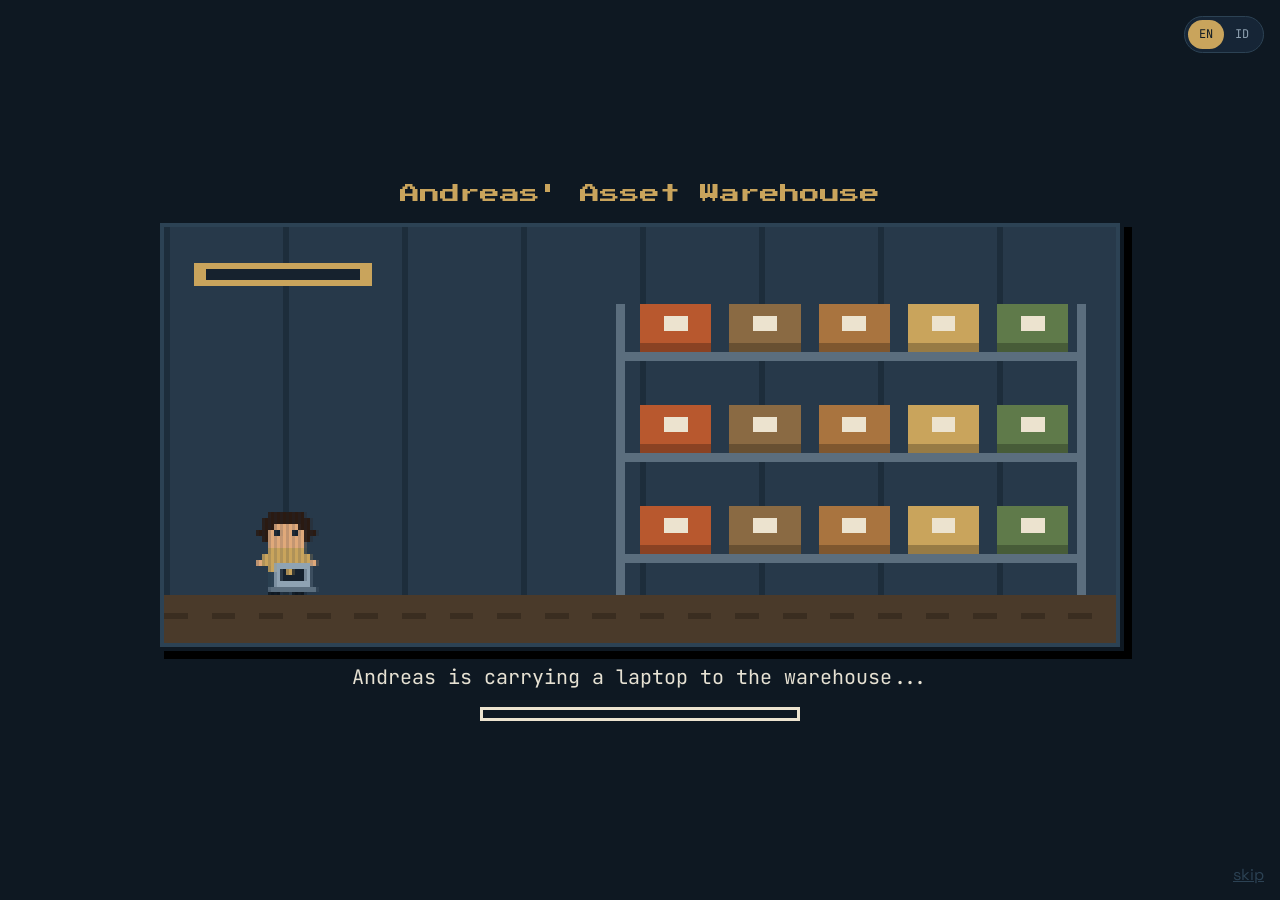
==== commit 62147553: "Update index.html" ====
--- a/index.html
+++ b/index.html
@@ -210,7 +210,7 @@
         </button>
         <div class="drawer-body" id="dr2"><div class="drawer-inner">
           <p><span data-lang="en">My bachelor thesis in Computer Engineering, Telkom University.</span><span data-lang="id">Skripsi S1 Computer Engineering, Telkom University.</span></p>
-          <a class="btn-sm" href="files/skripsi.pdf" target="_blank" rel="noopener"><span data-lang="en">Open thesis ↗</span><span data-lang="id">Buka skripsi ↗</span></a>
+          <a class="btn-sm" href="skripsi.pdf" target="_blank" rel="noopener"><span data-lang="en">Open thesis ↗</span><span data-lang="id">Buka skripsi ↗</span></a>
         </div></div>
       </div>
 
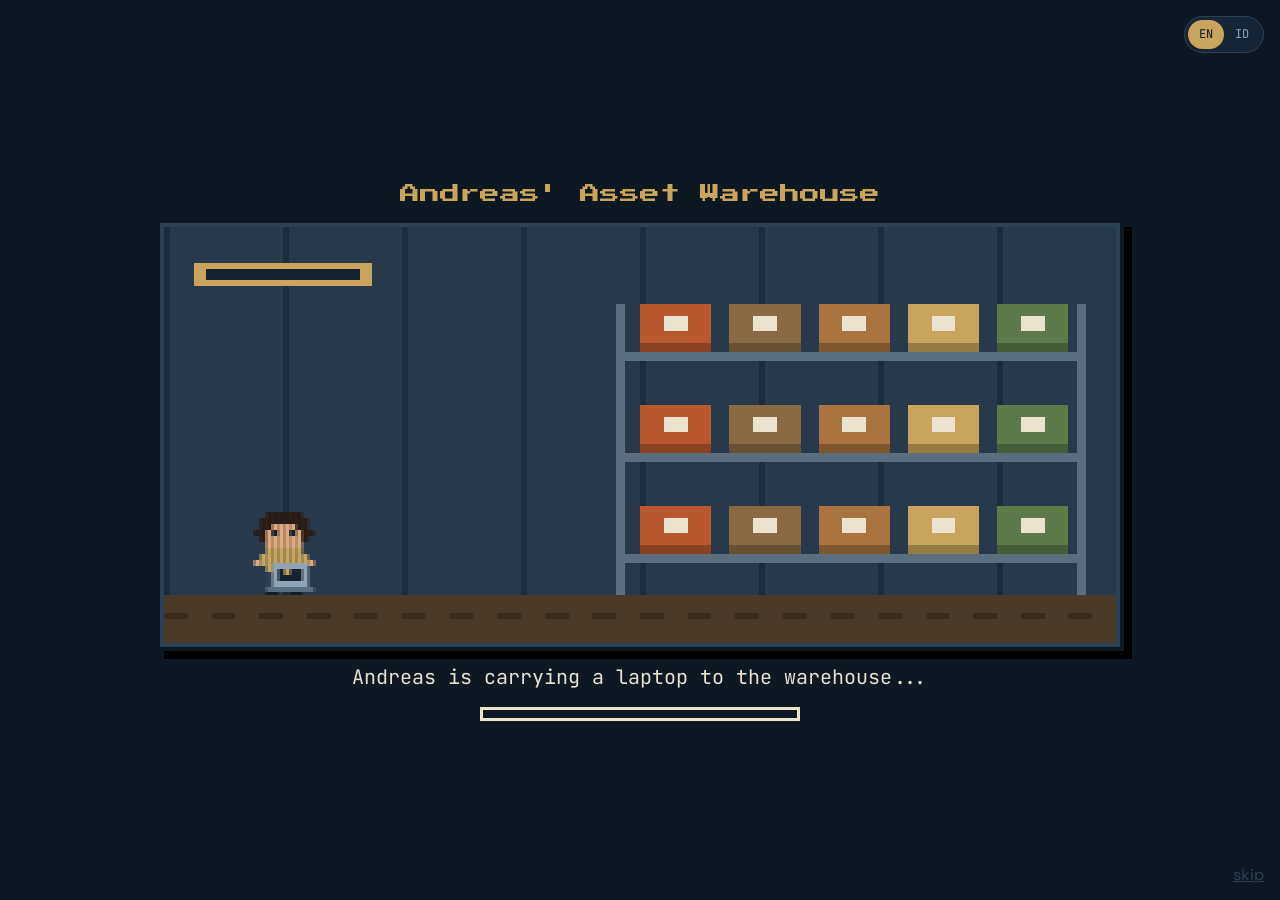
==== commit f1afb001: "Update index.html" ====
--- a/index.html
+++ b/index.html
@@ -210,7 +210,7 @@
         </button>
         <div class="drawer-body" id="dr2"><div class="drawer-inner">
           <p><span data-lang="en">My bachelor thesis in Computer Engineering, Telkom University.</span><span data-lang="id">Skripsi S1 Computer Engineering, Telkom University.</span></p>
-          <a class="btn-sm" href="skripsi.pdf" target="_blank" rel="noopener"><span data-lang="en">Open thesis ↗</span><span data-lang="id">Buka skripsi ↗</span></a>
+          <a class="btn-sm" href="../skripsi.pdf" target="_blank" rel="noopener"><span data-lang="en">Open thesis ↗</span><span data-lang="id">Buka skripsi ↗</span></a>
         </div></div>
       </div>
 
